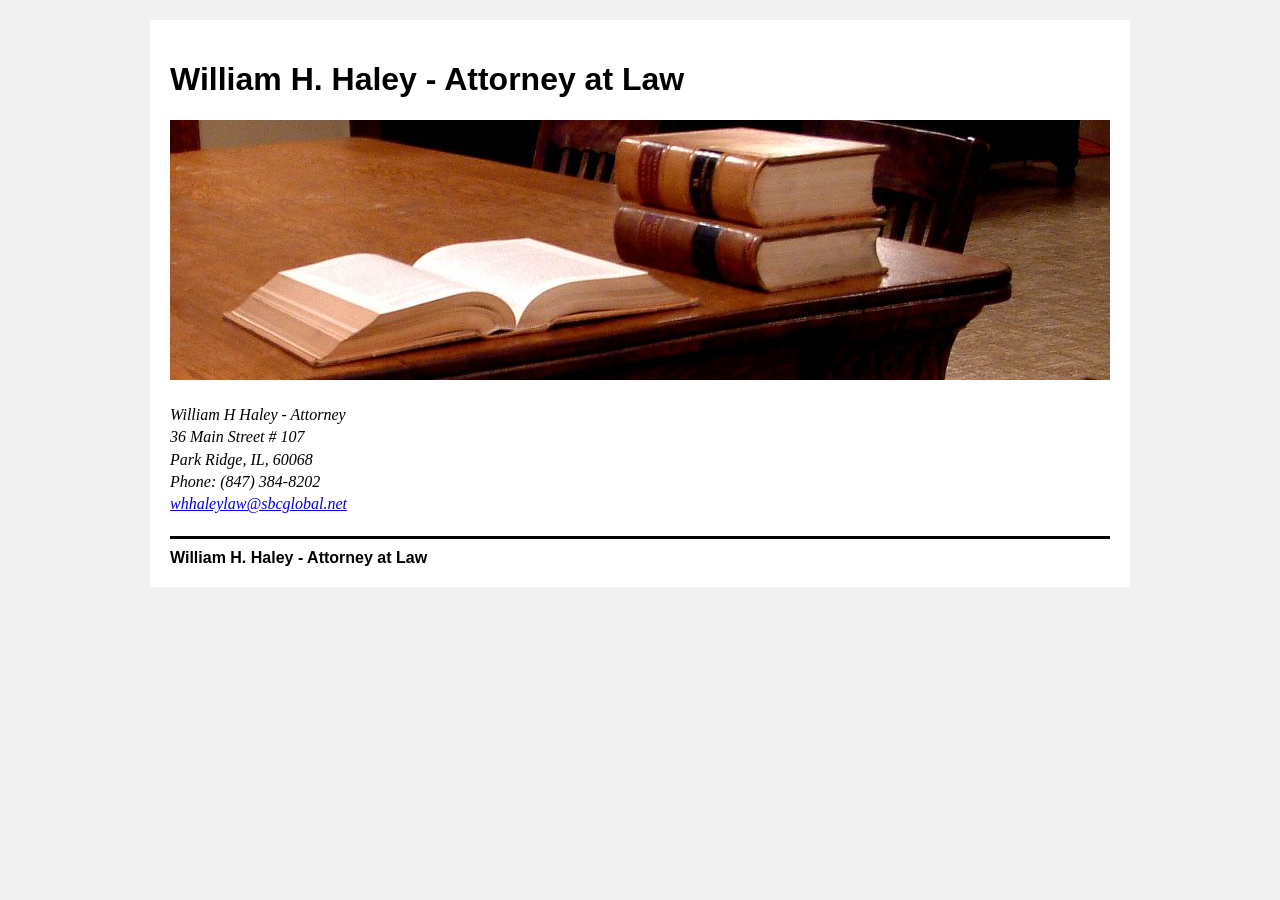
==== index.html @ 2ac94327 "Initial commit in git" ====
<!DOCTYPE html>
<html dir="ltr" lang="en-US">
<head>
<meta charset="UTF-8">
<meta name="description" content="William H Haley - Attorney at Law" />
<meta name="keywords" content="william h haley bill harold chicago 60068 real estate wills trusts will trust attorney at law park ridge lawyer" />

<title>William H. Haley - Attorney at Law</title>

<link rel="stylesheet" type="text/css" media="all" href="./index.css" />
<link rel="icon" type="icon/ico" href="./favicon.ico" />

<script type="text/javascript">
  var _gaq = _gaq || [];
  _gaq.push(['_setAccount', 'UA-28691120-1']);
  _gaq.push(['_trackPageview']);

  (function() {
    var ga = document.createElement('script'); ga.type = 'text/javascript'; ga.async = true;
    ga.src = ('https:' == document.location.protocol ? 'https://ssl' : 'http://www') + '.google-analytics.com/ga.js';
    var s = document.getElementsByTagName('script')[0]; s.parentNode.insertBefore(ga, s);
  })();
</script>
</head>
<body>
<div id="wrapper">
  <div id="header">
    <h1><a href="http://www.williamhaleylaw.com/" title="William H. Haley - Attorney at Law" rel="home">William H. Haley - Attorney at Law</a></h1>
    <img alt="lawyer" src="./banner.jpg" width="940" height="260">
  </div>
  <div id="main">
    <div>
      <address>
        William H Haley - Attorney<br />
        36 Main Street # 107<br />
        Park Ridge, IL, 60068<br />
        Phone: (847) 384-8202<br />
        <a href="mailto:whhaleylaw@sbcglobal.net">whhaleylaw@sbcglobal.net</a><br />
      </address>
    </div>
  </div>
  <div id="footer">
   <a href="http://www.williamhaleylaw.com/" title="William H. Haley - Attorney at Law" rel="home">William H. Haley - Attorney at Law</a>
  </div>

  <form>
    <div><label>Email Address<br><input type="email"></label></div>
    <div><label>Name<br><input type="text"></label></div>
    <div><label>Inquiry<br><textarea></textarea></label></div>
  </form>
</div>
</body>
</html>
---- index.css ----
body {
  background: #f1f1f1;
  margin-top:20px;
}

#wrapper {
  background: #fff;
  width: 940px;
  margin: 0 auto;
  padding: 20px;
}

#main {
  margin: 20px 0px 20px 0px;
}

#main div {
  line-height: 1.4em;
}

#header h1 {
  font-family: 'Helvetica Neue', Arial, Helvetica, 'Nimbus Sans L', sans-serif;
}

#footer {
  border-top: 3px solid black;
  padding-top: 10px;
}

#header a,
#footer a {
  font-weight: bold;
  font-family: 'Helvetica Neue', Arial, Helvetica, 'Nimbus Sans L', sans-serif;
  line-height: 18px;
  text-decoration: none;
  color: #000;
}

form {
  display: none;
}
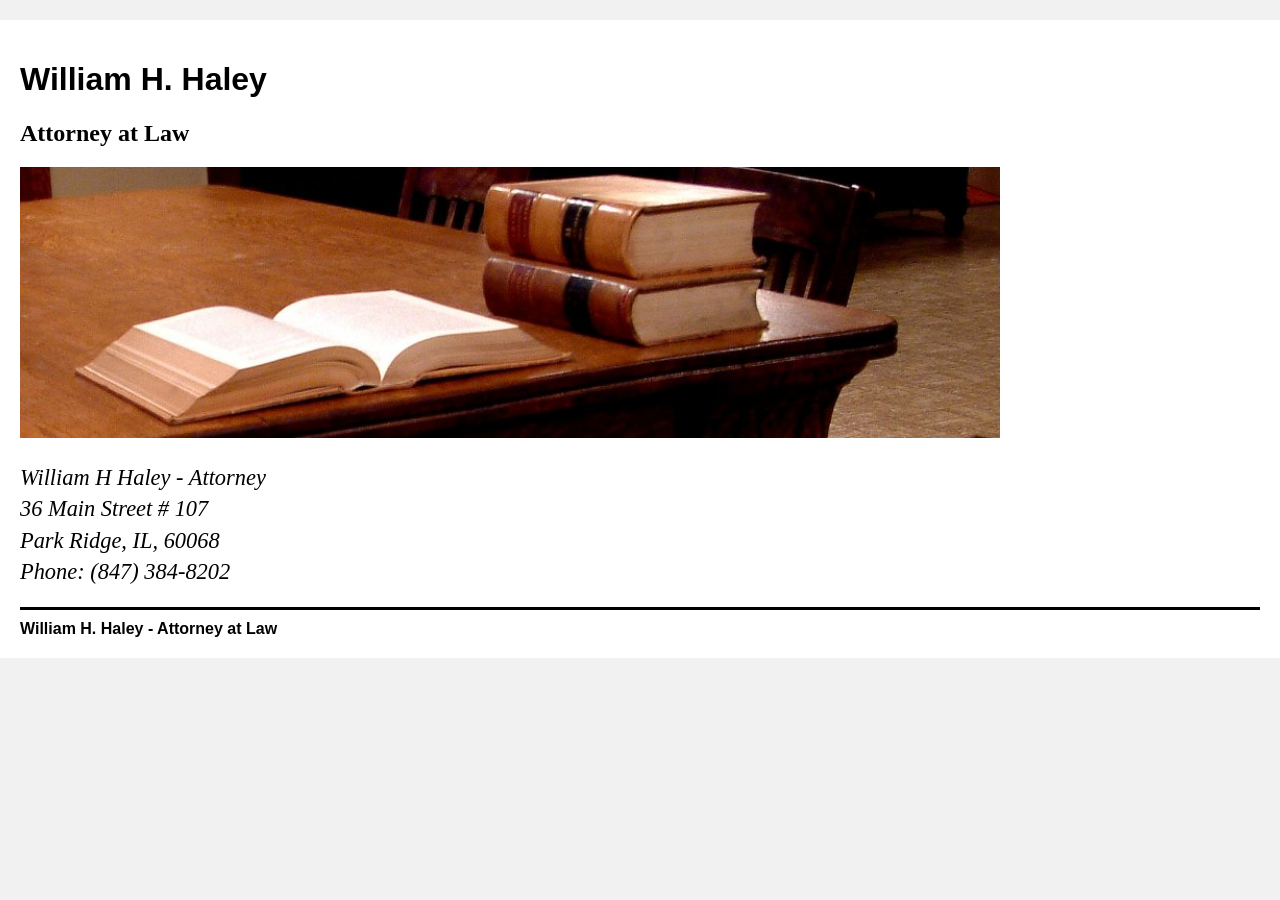
==== commit 8e263ac7: "Slightly more responsive design. Remove email." ====
--- a/index.html
+++ b/index.html
@@ -25,8 +25,9 @@
 <body>
 <div id="wrapper">
   <div id="header">
-    <h1><a href="http://www.williamhaleylaw.com/" title="William H. Haley - Attorney at Law" rel="home">William H. Haley - Attorney at Law</a></h1>
-    <img alt="lawyer" src="./banner.jpg" width="940" height="260">
+    <h1><a href="http://www.williamhaleylaw.com/" title="William H. Haley - Attorney at Law" rel="home">William H. Haley</a></h1>
+    <h2>Attorney at Law</h2>
+    <img alt="lawyer" src="./banner.jpg">
   </div>
   <div id="main">
     <div>
@@ -35,7 +36,6 @@
         36 Main Street # 107<br />
         Park Ridge, IL, 60068<br />
         Phone: (847) 384-8202<br />
-        <a href="mailto:whhaleylaw@sbcglobal.net">whhaleylaw@sbcglobal.net</a><br />
       </address>
     </div>
   </div>
--- a/index.css
+++ b/index.css
@@ -1,13 +1,24 @@
 body {
   background: #f1f1f1;
+  margin: 0;
   margin-top:20px;
+  min-width: 320px;
 }
 
 #wrapper {
   background: #fff;
-  width: 940px;
   margin: 0 auto;
   padding: 20px;
+}
+
+#header {
+  max-width: 980px;
+}
+
+img {
+  min-width: 100%;
+  max-width: 100%;
+  height: auto;
 }
 
 #main {
@@ -16,6 +27,7 @@
 
 #main div {
   line-height: 1.4em;
+  font-size: 1.4em;
 }
 
 #header h1 {
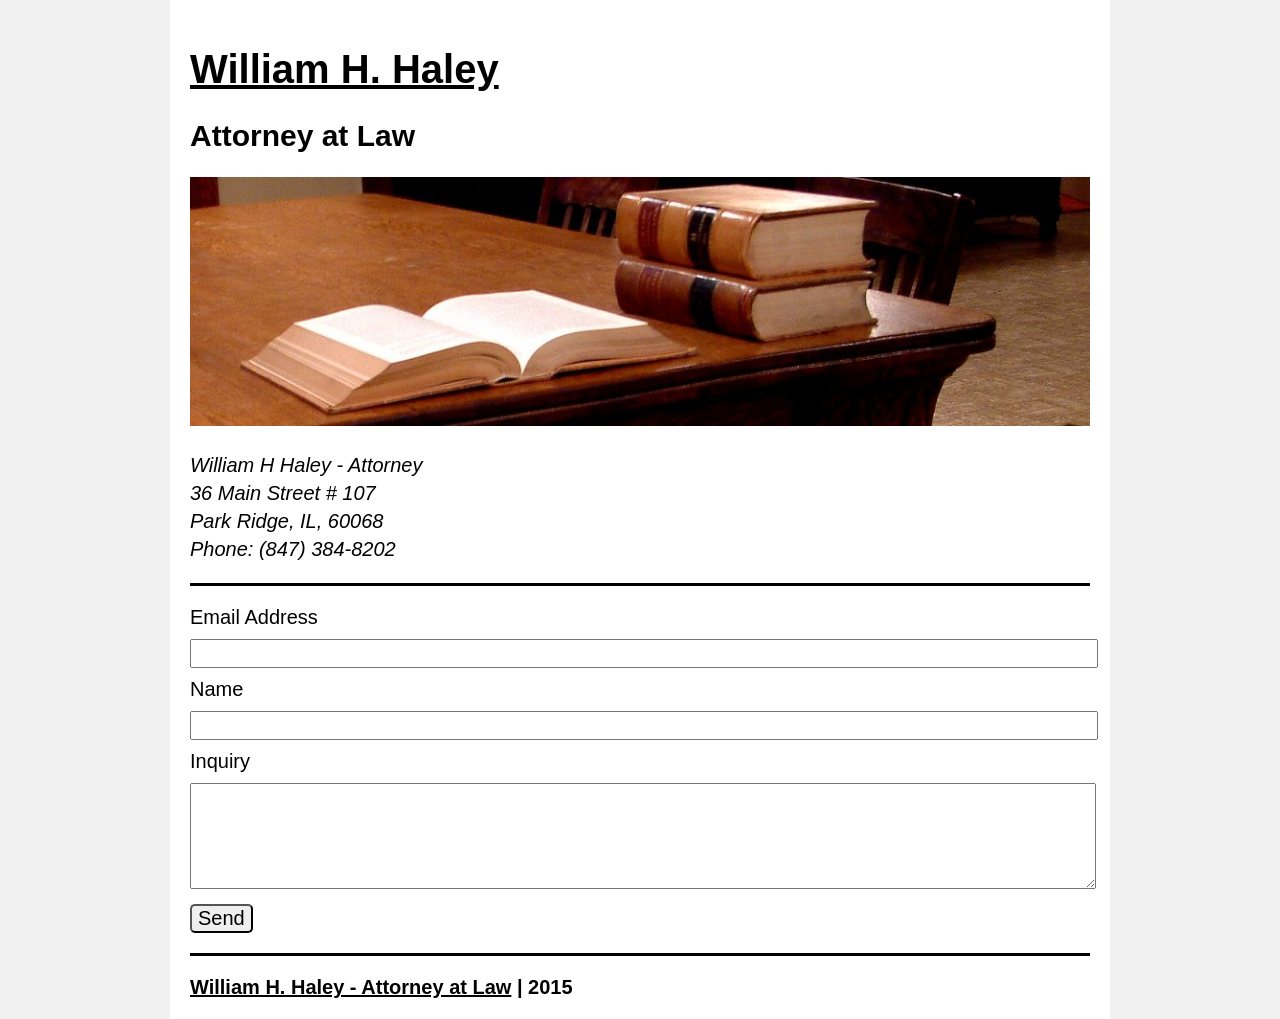
==== commit 4f7bd9ed: "Update base styles. Style the contact form." ====
--- a/index.html
+++ b/index.html
@@ -39,15 +39,17 @@
       </address>
     </div>
   </div>
-  <div id="footer">
-   <a href="http://www.williamhaleylaw.com/" title="William H. Haley - Attorney at Law" rel="home">William H. Haley - Attorney at Law</a>
-  </div>
 
   <form>
     <div><label>Email Address<br><input type="email"></label></div>
     <div><label>Name<br><input type="text"></label></div>
     <div><label>Inquiry<br><textarea></textarea></label></div>
+    <button class="button">Send</button>
   </form>
+
+  <div id="footer">
+   <a href="http://www.williamhaleylaw.com/" title="William H. Haley - Attorney at Law" rel="home">William H. Haley - Attorney at Law</a> | 2015
+  </div>
 </div>
 </body>
 </html>
--- a/index.css
+++ b/index.css
@@ -1,18 +1,47 @@
 body {
   background: #f1f1f1;
   margin: 0;
-  margin-top:20px;
-  min-width: 320px;
+  font-family: 'Helvetica Neue', Arial, Helvetica, 'Nimbus Sans L', sans-serif;
+  font-size: 20px;
+}
+
+a {
+  color: #000;
 }
 
 #wrapper {
   background: #fff;
   margin: 0 auto;
   padding: 20px;
+  max-width: 900px;
+  min-width: 280px; /* taking padding into account for 320px total */
 }
 
-#header {
-  max-width: 980px;
+/* consistent spacing between 'sections' */
+#header,
+#main,
+form {
+  margin-bottom: 1em;
+}
+
+/* consistent spacing between the top border */
+form,
+#footer {
+  padding-top: 1em;
+}
+
+textarea {
+  height: 5em;
+}
+
+input,
+textarea {
+  margin-top: 0.5em;
+  font-size: 1em;
+}
+
+form div {
+  margin-bottom: 0.5em;
 }
 
 img {
@@ -21,33 +50,37 @@
   height: auto;
 }
 
-#main {
-  margin: 20px 0px 20px 0px;
-}
-
 #main div {
   line-height: 1.4em;
-  font-size: 1.4em;
-}
-
-#header h1 {
-  font-family: 'Helvetica Neue', Arial, Helvetica, 'Nimbus Sans L', sans-serif;
 }
 
 #footer {
   border-top: 3px solid black;
-  padding-top: 10px;
 }
 
-#header a,
-#footer a {
+#header,
+#footer {
   font-weight: bold;
-  font-family: 'Helvetica Neue', Arial, Helvetica, 'Nimbus Sans L', sans-serif;
-  line-height: 18px;
-  text-decoration: none;
   color: #000;
 }
 
+.button {
+  border-radius: 5px;
+  font-size: 1em;
+}
+
 form {
-  display: none;
+  border-top: 3px solid black;
+}
+
+form,
+form input,
+form textarea,
+form label,
+form button {
+}
+
+form input,
+form textarea {
+  width: 100%;
 }
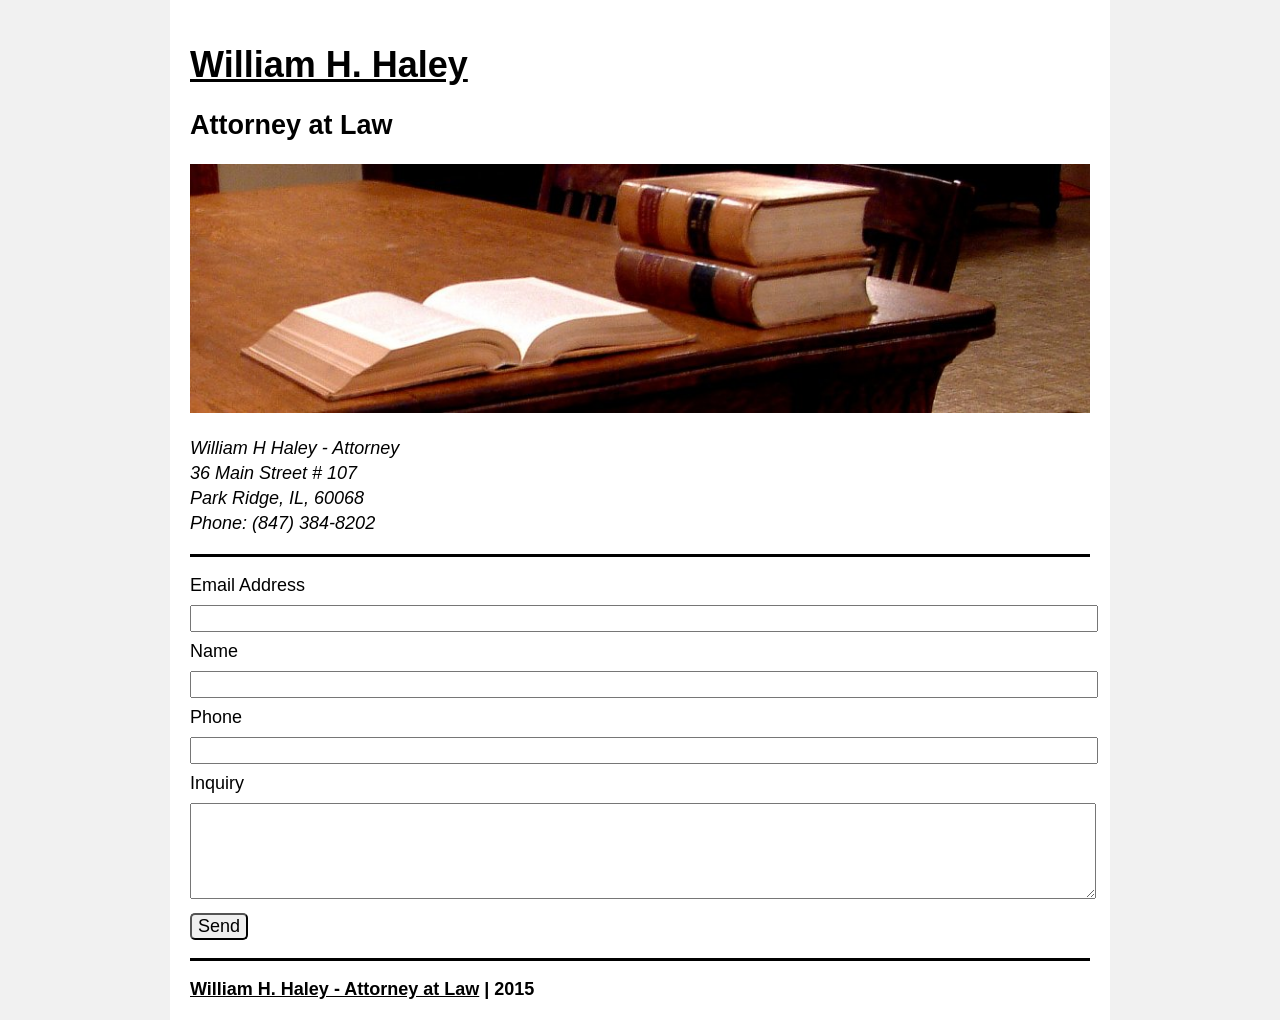
==== commit 9cc38bf7: "Add JS handling for contact form." ====
--- a/index.html
+++ b/index.html
@@ -21,6 +21,9 @@
     var s = document.getElementsByTagName('script')[0]; s.parentNode.insertBefore(ga, s);
   })();
 </script>
+
+<script src="https://code.jquery.com/jquery-1.11.2.min.js"></script>
+
 </head>
 <body>
 <div id="wrapper">
@@ -41,15 +44,19 @@
   </div>
 
   <form>
-    <div><label>Email Address<br><input type="email"></label></div>
-    <div><label>Name<br><input type="text"></label></div>
-    <div><label>Inquiry<br><textarea></textarea></label></div>
-    <button class="button">Send</button>
+    <div><label>Email Address<br><input type="email" name="email"></label></div>
+    <div><label>Name<br><input type="text" name="name"></label></div>
+    <div><label>Phone<br><input type="text" name="phone"></label></div>
+    <div><label>Inquiry<br><textarea name="comment"></textarea></label></div>
+    <button class="button" type="submit">Send</button>
   </form>
 
   <div id="footer">
    <a href="http://www.williamhaleylaw.com/" title="William H. Haley - Attorney at Law" rel="home">William H. Haley - Attorney at Law</a> | 2015
   </div>
 </div>
+
+<script src="index.js"></script>
+
 </body>
 </html>
--- a/index.css
+++ b/index.css
@@ -2,7 +2,7 @@
   background: #f1f1f1;
   margin: 0;
   font-family: 'Helvetica Neue', Arial, Helvetica, 'Nimbus Sans L', sans-serif;
-  font-size: 20px;
+  font-size: 18px;
 }
 
 a {
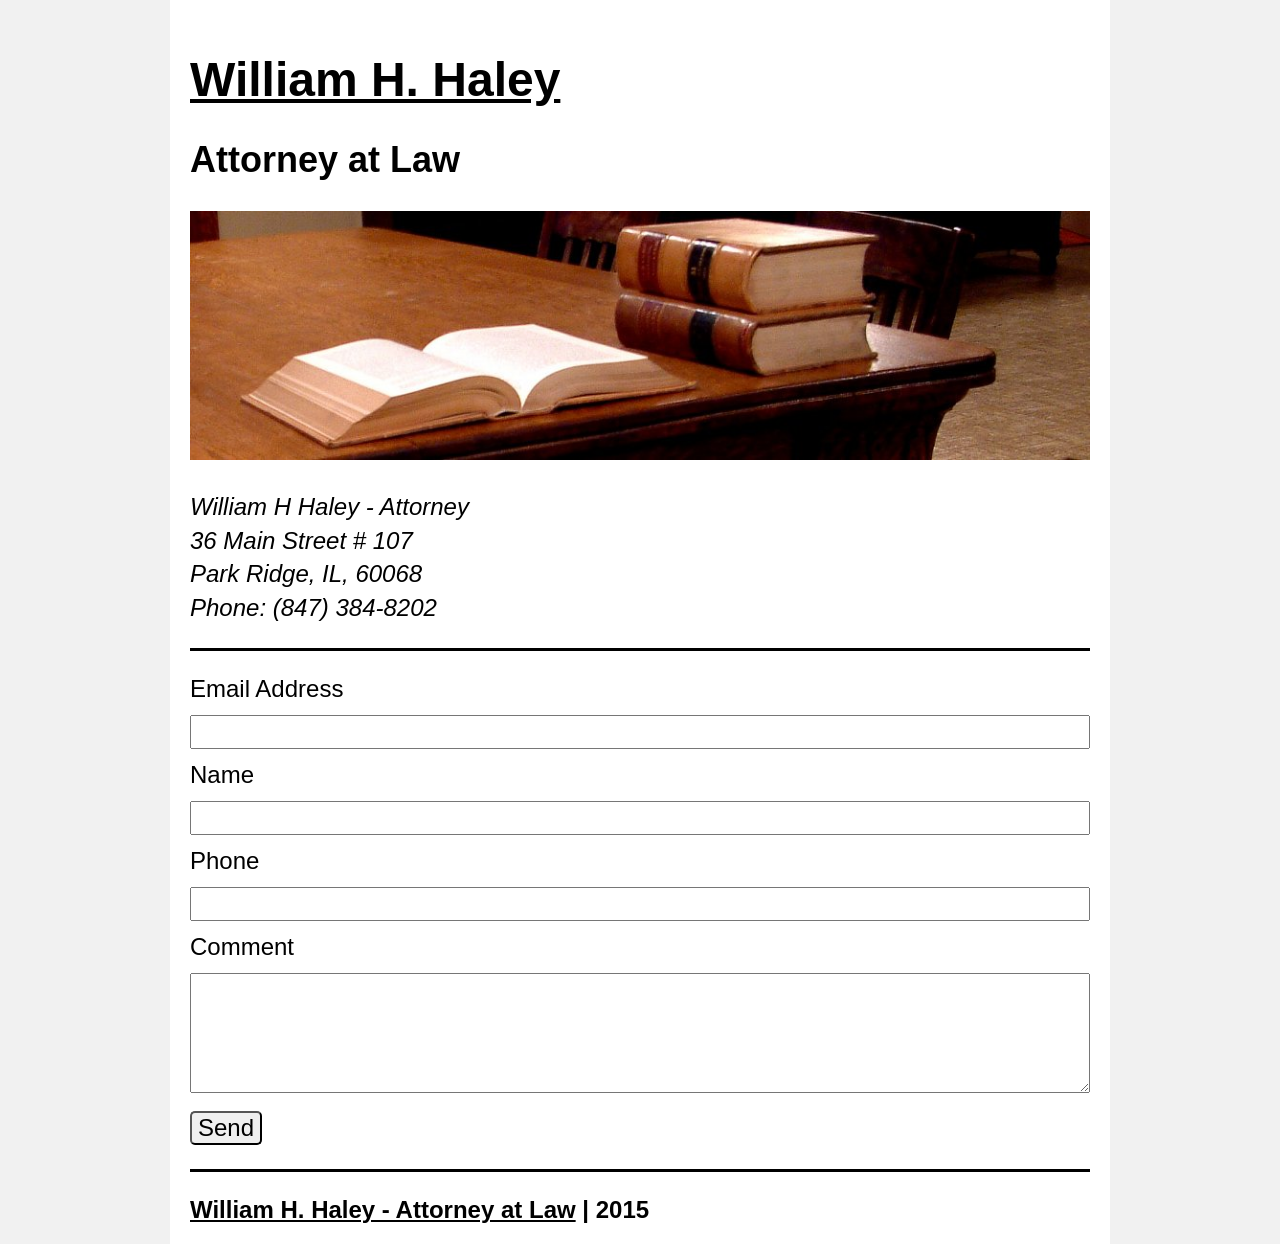
==== commit bf4f61b9: "Lots of updates. Use real header response code for error or success from PHP script. Viewport for mo" ====
--- a/index.html
+++ b/index.html
@@ -2,6 +2,7 @@
 <html dir="ltr" lang="en-US">
 <head>
 <meta charset="UTF-8">
+<meta name="viewport" content="width=device-width, initial-scale=1" >
 <meta name="description" content="William H Haley - Attorney at Law" />
 <meta name="keywords" content="william h haley bill harold chicago 60068 real estate wills trusts will trust attorney at law park ridge lawyer" />
 
@@ -44,10 +45,10 @@
   </div>
 
   <form>
-    <div><label>Email Address<br><input type="email" name="email"></label></div>
-    <div><label>Name<br><input type="text" name="name"></label></div>
+    <div><label>Email Address<br><input type="email" name="email" required="true"></label></div>
+    <div><label>Name<br><input type="text" name="name" required="true"></label></div>
     <div><label>Phone<br><input type="text" name="phone"></label></div>
-    <div><label>Inquiry<br><textarea name="comment"></textarea></label></div>
+    <div><label>Comment<br><textarea name="comment"></textarea></label></div>
     <button class="button" type="submit">Send</button>
   </form>
 
@@ -59,4 +60,4 @@
 <script src="index.js"></script>
 
 </body>
-</html>+</html>
--- a/index.css
+++ b/index.css
@@ -3,6 +3,12 @@
   margin: 0;
   font-family: 'Helvetica Neue', Arial, Helvetica, 'Nimbus Sans L', sans-serif;
   font-size: 18px;
+}
+
+@media (min-width: 480px) {
+  body {
+    font-size: 24px;
+  }
 }
 
 a {
@@ -32,12 +38,6 @@
 
 textarea {
   height: 5em;
-}
-
-input,
-textarea {
-  margin-top: 0.5em;
-  font-size: 1em;
 }
 
 form div {
@@ -73,14 +73,10 @@
   border-top: 3px solid black;
 }
 
-form,
-form input,
-form textarea,
-form label,
-form button {
-}
-
 form input,
 form textarea {
   width: 100%;
-}+  box-sizing: border-box;
+  margin-top: 0.5em;
+  font-size: 1em;
+}
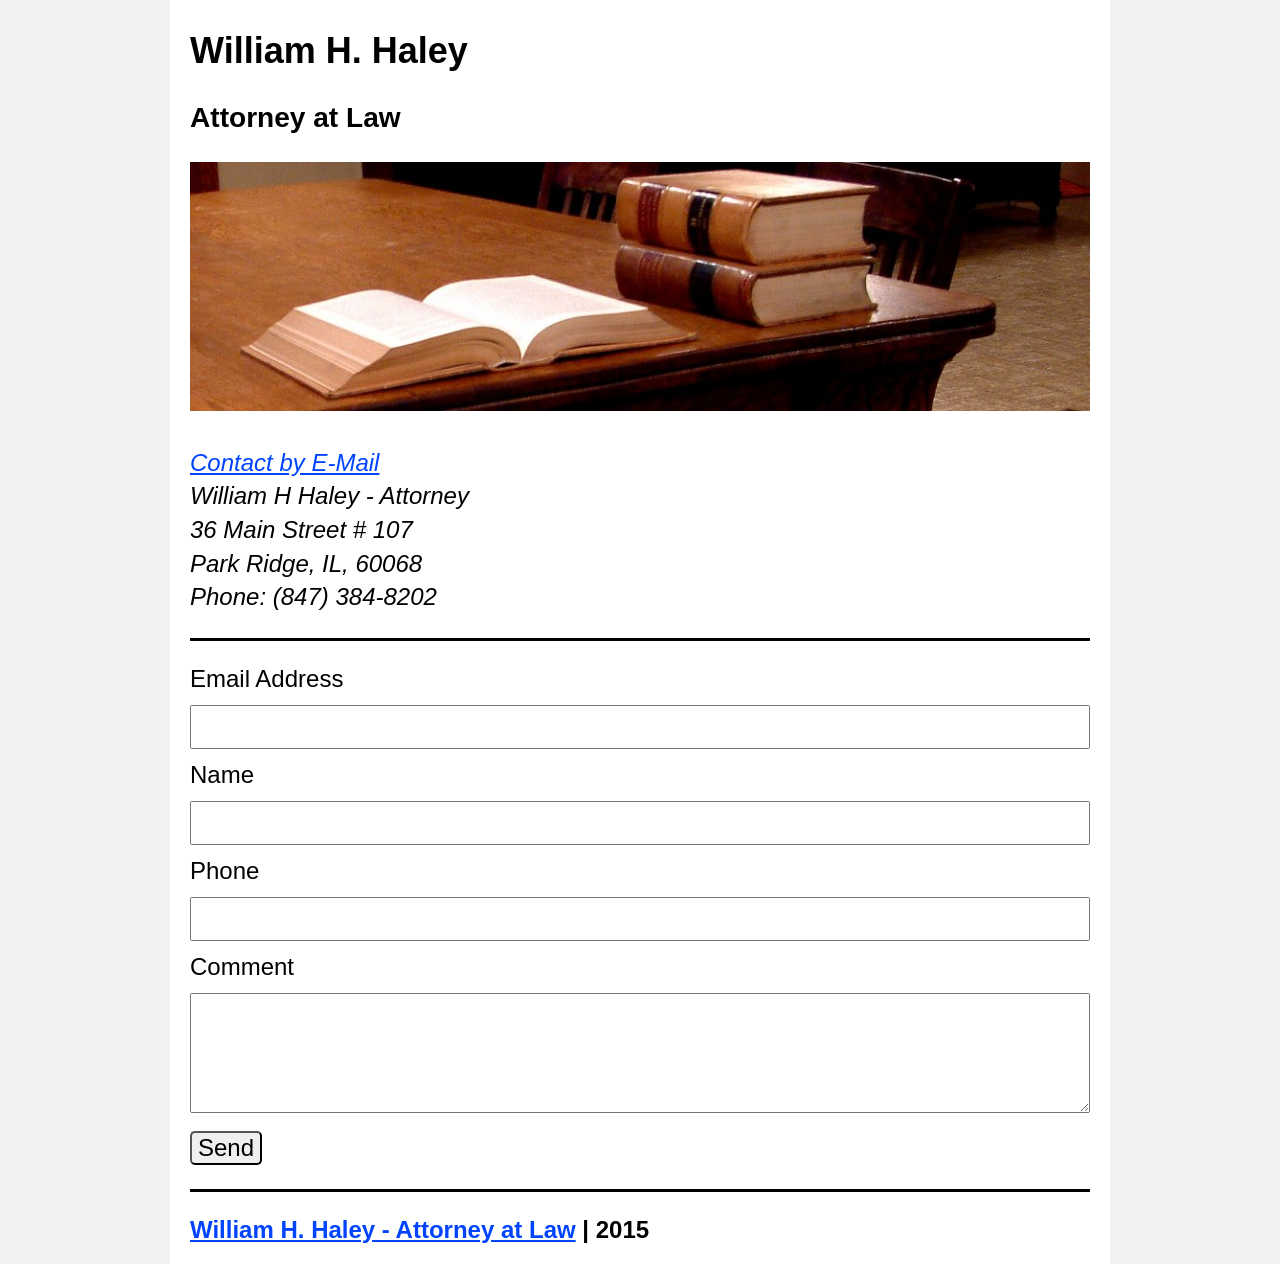
==== commit 2e50f540: "Better CTA link color. Overlay when sending email." ====
--- a/index.html
+++ b/index.html
@@ -29,22 +29,23 @@
 <body>
 <div id="wrapper">
   <div id="header">
-    <h1><a href="http://www.williamhaleylaw.com/" title="William H. Haley - Attorney at Law" rel="home">William H. Haley</a></h1>
-    <h2>Attorney at Law</h2>
+    <h2>William H. Haley</h2>
+    <h3>Attorney at Law<h3>
     <img alt="lawyer" src="./banner.jpg">
   </div>
   <div id="main">
     <div>
       <address>
-        William H Haley - Attorney<br />
-        36 Main Street # 107<br />
-        Park Ridge, IL, 60068<br />
-        Phone: (847) 384-8202<br />
+		<a href="#contact" class="contactLink">Contact by E-Mail</a><br>
+        William H Haley - Attorney<br>
+        36 Main Street # 107<br>
+        Park Ridge, IL, 60068<br>
+        Phone: (847) 384-8202<br>
       </address>
     </div>
   </div>
 
-  <form>
+  <form id="contact">
     <div><label>Email Address<br><input type="email" name="email" required="true"></label></div>
     <div><label>Name<br><input type="text" name="name" required="true"></label></div>
     <div><label>Phone<br><input type="text" name="phone"></label></div>
@@ -57,6 +58,13 @@
   </div>
 </div>
 
+<div class="overlay" style="display:none;">
+	<div class="content">
+		<p>Sending...</p>
+		<img src="./ajax-loader.gif" alt="loader">
+	</div>
+</div>
+
 <script src="index.js"></script>
 
 </body>
--- a/index.css
+++ b/index.css
@@ -12,13 +12,14 @@
 }
 
 a {
-  color: #000;
+  color: #04f;
 }
 
 #wrapper {
+  overflow: hidden;
   background: #fff;
   margin: 0 auto;
-  padding: 20px;
+  padding: 0 20px 20px 20px;
   max-width: 900px;
   min-width: 280px; /* taking padding into account for 320px total */
 }
@@ -30,7 +31,6 @@
   margin-bottom: 1em;
 }
 
-/* consistent spacing between the top border */
 form,
 #footer {
   padding-top: 1em;
@@ -44,7 +44,7 @@
   margin-bottom: 0.5em;
 }
 
-img {
+#header img {
   min-width: 100%;
   max-width: 100%;
   height: auto;
@@ -79,4 +79,38 @@
   box-sizing: border-box;
   margin-top: 0.5em;
   font-size: 1em;
+  padding: 0.25em;
 }
+
+.overlay {
+	display: none;
+	position: fixed;
+	top: 0;
+	right: 0;
+	left: 0;
+	bottom: 0;
+	width: 100%;
+	height: 100%;
+	background: #000;
+	/* Fallback for web browsers that don't support RGBa */
+	background-color: rgb(0, 0, 0);
+	background-color: rgba(0, 0, 0, 0.6);
+	filter:progid:DXImageTransform.Microsoft.gradient(startColorstr=#99000000, endColorstr=#99000000);
+	-ms-filter: "progid:DXImageTransform.Microsoft.gradient(startColorstr=#99000000, endColorstr=#99000000)";
+}
+
+.overlay .content {
+	width: 8em;
+	height: 7em;
+	text-align: center;
+	border-radius: 10px;
+	opacity: 1;
+	background: #fff;
+	color: #000;
+	display: block;
+	position: absolute;
+	top: 50%;
+	left: 50%;
+	margin-top: -4em;
+	margin-left: -4em;
+}
